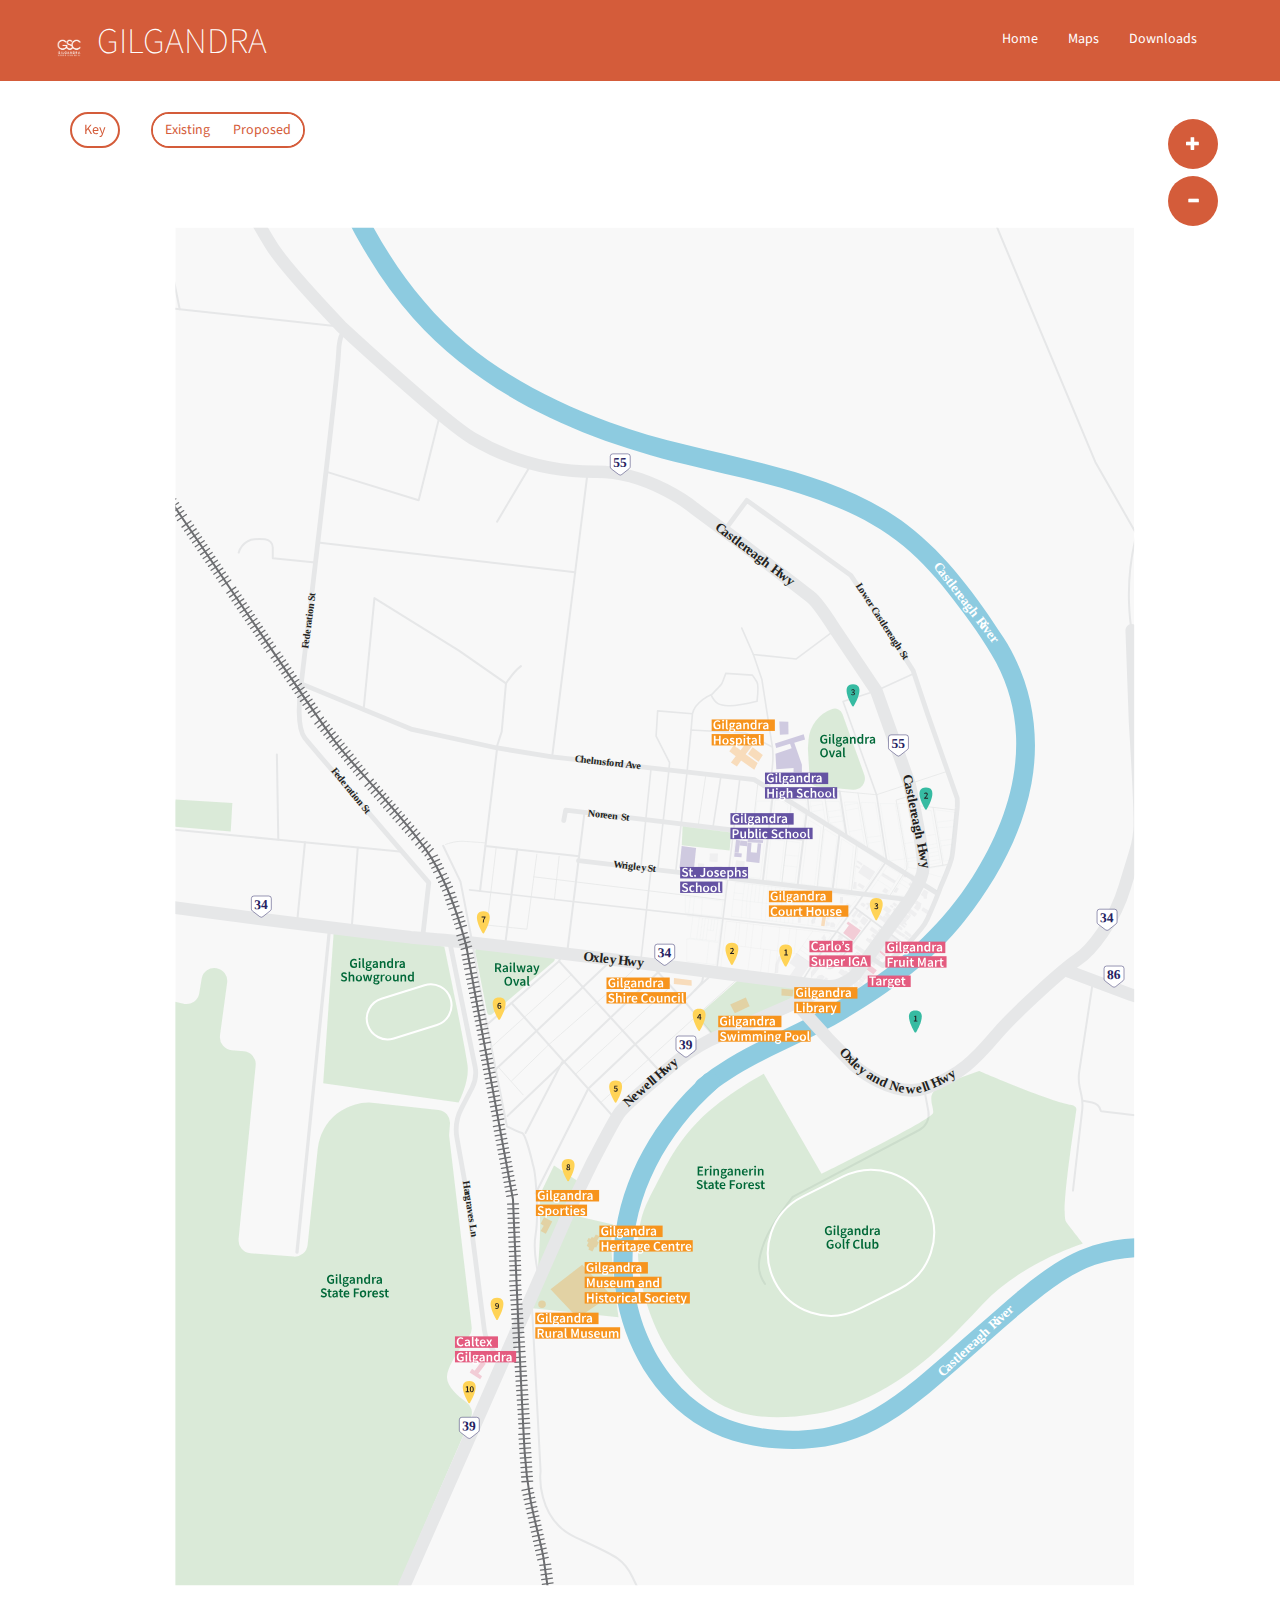
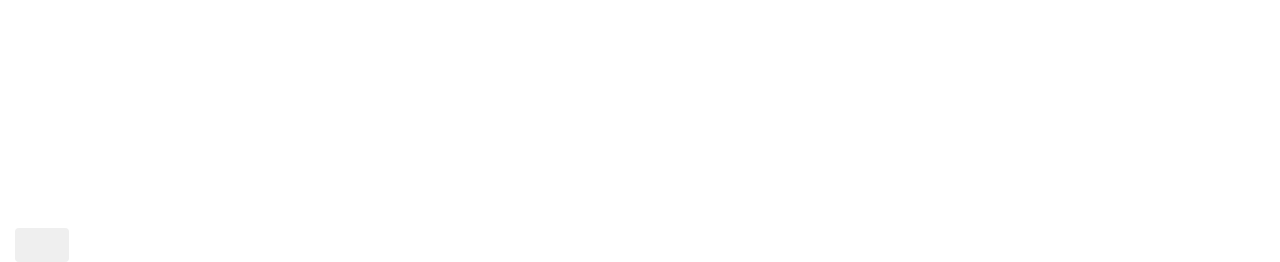
==== index.html @ d7bdb181 "add ids to svg hotels and caravan parks markers" ====
<!DOCTYPE html>
<html lang="en">
  <head>
  <meta charset='utf-8'/>
  <meta name="viewport" content="width=device-width, initial-scale=1">
  <title>Gilgandra Interactive Map</title>
    <link rel='stylesheet' href='styles.css'/>
      <link href="https://fonts.googleapis.com/css?family=Source+Sans+Pro&display=swap" rel="stylesheet">
    <link rel="stylesheet" href="https://maxcdn.bootstrapcdn.com/bootstrap/3.4.0/css/bootstrap.min.css">
    <script src="https://ajax.googleapis.com/ajax/libs/jquery/3.4.1/jquery.min.js"></script>
    <script src="https://maxcdn.bootstrapcdn.com/bootstrap/3.4.0/js/bootstrap.min.js"></script>
  </head>
  <body>
      <div class="container-fluid">
           <!-- Header -->
          <header class="row navbar-fixed-top navbar">
              <a href="http://www.gilgandra.nsw.gov.au/Home" class=""><img alt="logo" src="img/logo.png" class="logo navbar-brand navbar-btn"/></a>
              <h1 id="title" class="navbar-btn">GILGANDRA</h1>
              <ul class="navbar-nav navbar-right nav-menu">
                <li class="navbar-text nav">Home</li>
                <li class="navbar-text nav">Maps</li>
                <li class="navbar-text nav">Downloads</li>
              </ul>
          </header>
          <!-- SVG File -->
          <div class="row map">
          <object type="image/svg+xml" data="map_large.svg" id="object">
          Your browser does not support SVG
          </object>
          </div>
         <!-- Map Buttons: Key, Existing, Proposed -->
          <div class="row map-modes">
              <button type="button" id="key" class="btn btn-primary" data-toggle="collapse" data-target="#key-menu"  role="button" aria-expanded="false">Key</button>
           <div  class="button-wrap btn-group">
                <button type="button" id="mode" class="btn btn-primary">Existing</button>
                <button type="button" id="mode" class="btn btn-primary">Proposed</button>
            </div>
          </div>
          <!-- Zoom Buttons -->
          <div class="row zoom">
                    <button type="button" class="btn"><span class="glyphicon glyphicon-plus"></span></button>
                    <button type="button" class="btn"><span class="glyphicon glyphicon-minus"></span></button>
              </div>
           <!-- Map Key lightbox -->
          <div id="key-menu" class="collapse row key-div">
            <div class="map-key" >
              <ul>
                <li class="nav"> <img alt="orange" class="key-img" src="img/community.png">COMMUNITY FACILITIES</li>
                <li class="nav"> <img alt="purple" class="key-img" src="img/education.png">EDUCATION</li>
                <li class="nav"> <img alt="pale green" class="key-img" src="img/parks.png">PARKS</li>
                <li class="nav"> <img alt="yellow" class="key-img" src="img/accommodation.png">ACCOMMODATION</li>
                <li class="nav"> <img alt="green" class="key-img" src="img/caravan.png">CARAVAN PARKS</li>
                </ul>
              </div>
          </div>
          <!-- Dummy button -->
          <button type="button" class="marker btn" data-toggle="collapse" data-target="#info" role="button" aria-expanded="false"><img alt="marker" src="img/marker%20yellow.svg"></button>
           <!-- Location Info Model -->
          <div id="info" class="row collapse info-div">
              <div class="location-info">
                   <button type="button" class="btn" data-dismiss="alert" aria-hidden="true" data-target="#info"><span class="glyphicon glyphicon-remove"></span></button>
                <img alt="location photo" src="http://placekitten.com/g/300/300">
                  <h4 class="info-header">Title</h4>
                  <p class="info-text">
                      Lorem ipsum dolor sit amet, consectetur adipiscing elit, sed do eiusmod tempor incididunt ut labore et dolore magna aliqua. Ut enim ad minim veniam, quis nostrud exercitation ullamco laboris nisi ut aliquip ex ea commodo consequat. Duis aute irure dolor in reprehenderit in voluptate velit esse cillum dolore eu fugiat nulla pariatur. Excepteur sint occaecat cupidatat non proident, sunt in culpa qui officia deserunt mollit anim id est laborum.
                  </p>
              </div>
          </div>
          <!-- Carlos Super IGA -->
          <div id="Carlos-Super-IGA" class="row collapse info-div">
              <div class="location-info">
                   <button type="button" class="btn" data-dismiss="alert" aria-hidden="true" data-target="#Carlos-Super-IGA"><span class="glyphicon glyphicon-remove"></span></button>
                <img alt="location photo" src="http://placekitten.com/g/300/300">
                  <h4 class="info-header">Carlos Super IGA</h4>
                  <p class="info-text">
                      Lorem ipsum dolor sit amet, consectetur adipiscing elit, sed do eiusmod tempor incididunt ut labore et dolore magna aliqua. Ut enim ad minim veniam, quis nostrud exercitation ullamco laboris nisi ut aliquip ex ea commodo consequat. Duis aute irure dolor in reprehenderit in voluptate velit esse cillum dolore eu fugiat nulla pariatur. Excepteur sint occaecat cupidatat non proident, sunt in culpa qui officia deserunt mollit anim id est laborum.
                  </p>
              </div>
          </div>
            <!-- Gilgandra Golf Club -->
          <div id="Golf-Club" class="row collapse info-div">
              <div class="location-info">
                   <button type="button" class="btn" data-dismiss="alert" aria-hidden="true" data-target="#Golf-Club"><span class="glyphicon glyphicon-remove"></span></button>
                <img alt="location photo" src="http://placekitten.com/g/300/300">
                  <h4 class="info-header">Gilgandra Golf Club</h4>
                  <p class="info-text">
                      Lorem ipsum dolor sit amet, consectetur adipiscing elit, sed do eiusmod tempor incididunt ut labore et dolore magna aliqua. Ut enim ad minim veniam, quis nostrud exercitation ullamco laboris nisi ut aliquip ex ea commodo consequat. Duis aute irure dolor in reprehenderit in voluptate velit esse cillum dolore eu fugiat nulla pariatur. Excepteur sint occaecat cupidatat non proident, sunt in culpa qui officia deserunt mollit anim id est laborum.
                  </p>
              </div>
          </div>
          <!-- Gilgandra Sporties -->
          <div id="Sporties" class="row collapse info-div">
              <div class="location-info">
                   <button type="button" class="btn" data-dismiss="alert" aria-hidden="true" data-target="#Sporties"><span class="glyphicon glyphicon-remove"></span></button>
                <img alt="location photo" src="http://placekitten.com/g/300/300">
                  <h4 class="info-header">Gilgandra Sporties</h4>
                  <p class="info-text">
                      Lorem ipsum dolor sit amet, consectetur adipiscing elit, sed do eiusmod tempor incididunt ut labore et dolore magna aliqua. Ut enim ad minim veniam, quis nostrud exercitation ullamco laboris nisi ut aliquip ex ea commodo consequat. Duis aute irure dolor in reprehenderit in voluptate velit esse cillum dolore eu fugiat nulla pariatur. Excepteur sint occaecat cupidatat non proident, sunt in culpa qui officia deserunt mollit anim id est laborum.
                  </p>
              </div>
          </div>
          <!-- Gilgandra Catholic School  -->
          <div id="Catholic-School" class="row collapse info-div">
              <div class="location-info">
                   <button type="button" class="btn" data-dismiss="alert" aria-hidden="true" data-target="#Catholic-School"><span class="glyphicon glyphicon-remove"></span></button>
                <img alt="location photo" src="http://placekitten.com/g/300/300">
                  <h4 class="info-header">Gilgandra Catholic School</h4>
                  <p class="info-text">
                      Lorem ipsum dolor sit amet, consectetur adipiscing elit, sed do eiusmod tempor incididunt ut labore et dolore magna aliqua. Ut enim ad minim veniam, quis nostrud exercitation ullamco laboris nisi ut aliquip ex ea commodo consequat. Duis aute irure dolor in reprehenderit in voluptate velit esse cillum dolore eu fugiat nulla pariatur. Excepteur sint occaecat cupidatat non proident, sunt in culpa qui officia deserunt mollit anim id est laborum.
                  </p>
              </div>
          </div>
          <!-- Gilgandra Public School  -->
          <div id="Public-School" class="row collapse info-div">
              <div class="location-info">
                   <button type="button" class="btn" data-dismiss="alert" aria-hidden="true" data-target="#Public-School"><span class="glyphicon glyphicon-remove"></span></button>
                <img alt="location photo" src="http://placekitten.com/g/300/300">
                  <h4 class="info-header">Gilgandra Public School</h4>
                  <p class="info-text">
                      Lorem ipsum dolor sit amet, consectetur adipiscing elit, sed do eiusmod tempor incididunt ut labore et dolore magna aliqua. Ut enim ad minim veniam, quis nostrud exercitation ullamco laboris nisi ut aliquip ex ea commodo consequat. Duis aute irure dolor in reprehenderit in voluptate velit esse cillum dolore eu fugiat nulla pariatur. Excepteur sint occaecat cupidatat non proident, sunt in culpa qui officia deserunt mollit anim id est laborum.
                  </p>
              </div>
          </div>
        <!-- Gilgandra High School  -->
          <div id="High-School" class="row collapse info-div">
              <div class="location-info">
                   <button type="button" class="btn" data-dismiss="alert" aria-hidden="true" data-target="#High-School"><span class="glyphicon glyphicon-remove"></span></button>
                <img alt="location photo" src="http://placekitten.com/g/300/300">
                  <h4 class="info-header">Gilgandra High School</h4>
                  <p class="info-text">
                      Lorem ipsum dolor sit amet, consectetur adipiscing elit, sed do eiusmod tempor incididunt ut labore et dolore magna aliqua. Ut enim ad minim veniam, quis nostrud exercitation ullamco laboris nisi ut aliquip ex ea commodo consequat. Duis aute irure dolor in reprehenderit in voluptate velit esse cillum dolore eu fugiat nulla pariatur. Excepteur sint occaecat cupidatat non proident, sunt in culpa qui officia deserunt mollit anim id est laborum.
                  </p>
              </div>
          </div>   
         <!-- Gilgandra District Hospital  -->
          <div id="District-Hospital" class="row collapse info-div">
              <div class="location-info">
                   <button type="button" class="btn" data-dismiss="alert" aria-hidden="true" data-target="#District-Hospital"><span class="glyphicon glyphicon-remove"></span></button>
                <img alt="location photo" src="http://placekitten.com/g/300/300">
                  <h4 class="info-header">Gilgandra District Hospital</h4>
                  <p class="info-text">
                      Lorem ipsum dolor sit amet, consectetur adipiscing elit, sed do eiusmod tempor incididunt ut labore et dolore magna aliqua. Ut enim ad minim veniam, quis nostrud exercitation ullamco laboris nisi ut aliquip ex ea commodo consequat. Duis aute irure dolor in reprehenderit in voluptate velit esse cillum dolore eu fugiat nulla pariatur. Excepteur sint occaecat cupidatat non proident, sunt in culpa qui officia deserunt mollit anim id est laborum.
                  </p>
              </div>
          </div>    
          <!-- Gilgandra Shire Council  -->
          <div id="Shire-Council" class="row collapse info-div">
              <div class="location-info">
                   <button type="button" class="btn" data-dismiss="alert" aria-hidden="true" data-target="#Shire-Council"><span class="glyphicon glyphicon-remove"></span></button>
                <img alt="location photo" src="http://placekitten.com/g/300/300">
                  <h4 class="info-header">Gilgandra Shire Council</h4>
                  <p class="info-text">
                      Lorem ipsum dolor sit amet, consectetur adipiscing elit, sed do eiusmod tempor incididunt ut labore et dolore magna aliqua. Ut enim ad minim veniam, quis nostrud exercitation ullamco laboris nisi ut aliquip ex ea commodo consequat. Duis aute irure dolor in reprehenderit in voluptate velit esse cillum dolore eu fugiat nulla pariatur. Excepteur sint occaecat cupidatat non proident, sunt in culpa qui officia deserunt mollit anim id est laborum.
                  </p>
              </div>
          </div>  
          <!-- Gilgandra Library -->
          <div id="Library" class="row collapse info-div">
              <div class="location-info">
                   <button type="button" class="btn" data-dismiss="alert" aria-hidden="true" data-target="#Library"><span class="glyphicon glyphicon-remove"></span></button>
                <img alt="location photo" src="http://placekitten.com/g/300/300">
                  <h4 class="info-header">Gilgandra Library</h4>
                  <p class="info-text">
                      Lorem ipsum dolor sit amet, consectetur adipiscing elit, sed do eiusmod tempor incididunt ut labore et dolore magna aliqua. Ut enim ad minim veniam, quis nostrud exercitation ullamco laboris nisi ut aliquip ex ea commodo consequat. Duis aute irure dolor in reprehenderit in voluptate velit esse cillum dolore eu fugiat nulla pariatur. Excepteur sint occaecat cupidatat non proident, sunt in culpa qui officia deserunt mollit anim id est laborum.
                  </p>
              </div>
          </div> 
          <!-- Orana Windmill -->
          <div id="Orana-Windmill" class="row collapse info-div">
              <div class="location-info">
                   <button type="button" class="btn" data-dismiss="alert" aria-hidden="true" data-target="#Orana-Windmill"><span class="glyphicon glyphicon-remove"></span></button>
                <img alt="location photo" src="http://placekitten.com/g/300/300">
                  <h4 class="info-header">Orana Windmill</h4>
                  <p class="info-text">
                      Lorem ipsum dolor sit amet, consectetur adipiscing elit, sed do eiusmod tempor incididunt ut labore et dolore magna aliqua. Ut enim ad minim veniam, quis nostrud exercitation ullamco laboris nisi ut aliquip ex ea commodo consequat. Duis aute irure dolor in reprehenderit in voluptate velit esse cillum dolore eu fugiat nulla pariatur. Excepteur sint occaecat cupidatat non proident, sunt in culpa qui officia deserunt mollit anim id est laborum.
                  </p>
              </div>
          </div> 
          <!-- Gilgandra -->
          <div id="Gilgandra" class="row collapse info-div">
              <div class="location-info">
                   <button type="button" class="btn" data-dismiss="alert" aria-hidden="true" data-target="#Gilgandra"><span class="glyphicon glyphicon-remove"></span></button>
                <img alt="location photo" src="http://placekitten.com/g/300/300">
                  <h4 class="info-header">Gilgandra</h4>
                  <p class="info-text">
                      Lorem ipsum dolor sit amet, consectetur adipiscing elit, sed do eiusmod tempor incididunt ut labore et dolore magna aliqua. Ut enim ad minim veniam, quis nostrud exercitation ullamco laboris nisi ut aliquip ex ea commodo consequat. Duis aute irure dolor in reprehenderit in voluptate velit esse cillum dolore eu fugiat nulla pariatur. Excepteur sint occaecat cupidatat non proident, sunt in culpa qui officia deserunt mollit anim id est laborum.
                  </p>
              </div>
          </div> 
          <!-- Royal -->
          <div id="Royal" class="row collapse info-div">
              <div class="location-info">
                   <button type="button" class="btn" data-dismiss="alert" aria-hidden="true" data-target="#Royal"><span class="glyphicon glyphicon-remove"></span></button>
                <img alt="location photo" src="http://placekitten.com/g/300/300">
                  <h4 class="info-header">Royal</h4>
                  <p class="info-text">
                      Lorem ipsum dolor sit amet, consectetur adipiscing elit, sed do eiusmod tempor incididunt ut labore et dolore magna aliqua. Ut enim ad minim veniam, quis nostrud exercitation ullamco laboris nisi ut aliquip ex ea commodo consequat. Duis aute irure dolor in reprehenderit in voluptate velit esse cillum dolore eu fugiat nulla pariatur. Excepteur sint occaecat cupidatat non proident, sunt in culpa qui officia deserunt mollit anim id est laborum.
                  </p>
              </div>
          </div> 
          <!-- Three Ways Motel -->
          <div id="Three-Ways" class="row collapse info-div">
              <div class="location-info">
                   <button type="button" class="btn" data-dismiss="alert" aria-hidden="true" data-target="#Three-Ways"><span class="glyphicon glyphicon-remove"></span></button>
                <img alt="location photo" src="http://placekitten.com/g/300/300">
                  <h4 class="info-header">Three Ways</h4>
                  <p class="info-text">
                      Lorem ipsum dolor sit amet, consectetur adipiscing elit, sed do eiusmod tempor incididunt ut labore et dolore magna aliqua. Ut enim ad minim veniam, quis nostrud exercitation ullamco laboris nisi ut aliquip ex ea commodo consequat. Duis aute irure dolor in reprehenderit in voluptate velit esse cillum dolore eu fugiat nulla pariatur. Excepteur sint occaecat cupidatat non proident, sunt in culpa qui officia deserunt mollit anim id est laborum.
                  </p>
              </div>
          </div> 
          <!-- The Bungalow -->
          <div id="Bungalow" class="row collapse info-div">
              <div class="location-info">
                   <button type="button" class="btn" data-dismiss="alert" aria-hidden="true" data-target="#Bungalow"><span class="glyphicon glyphicon-remove"></span></button>
                <img alt="location photo" src="http://placekitten.com/g/300/300">
                  <h4 class="info-header">The Bungalow</h4>
                  <p class="info-text">
                      Lorem ipsum dolor sit amet, consectetur adipiscing elit, sed do eiusmod tempor incididunt ut labore et dolore magna aliqua. Ut enim ad minim veniam, quis nostrud exercitation ullamco laboris nisi ut aliquip ex ea commodo consequat. Duis aute irure dolor in reprehenderit in voluptate velit esse cillum dolore eu fugiat nulla pariatur. Excepteur sint occaecat cupidatat non proident, sunt in culpa qui officia deserunt mollit anim id est laborum.
                  </p>
              </div>
          </div>
           <!-- Railway Hotel Gilgandra -->
          <div id="Railway-Hotel" class="row collapse info-div">
              <div class="location-info">
                   <button type="button" class="btn" data-dismiss="alert" aria-hidden="true" data-target="#Railway-Hotel"><span class="glyphicon glyphicon-remove"></span></button>
                <img alt="location photo" src="http://placekitten.com/g/300/300">
                  <h4 class="info-header">Railway Hotel Gilgandra</h4>
                  <p class="info-text">
                      Lorem ipsum dolor sit amet, consectetur adipiscing elit, sed do eiusmod tempor incididunt ut labore et dolore magna aliqua. Ut enim ad minim veniam, quis nostrud exercitation ullamco laboris nisi ut aliquip ex ea commodo consequat. Duis aute irure dolor in reprehenderit in voluptate velit esse cillum dolore eu fugiat nulla pariatur. Excepteur sint occaecat cupidatat non proident, sunt in culpa qui officia deserunt mollit anim id est laborum.
                  </p>
              </div>
          </div>
          <!-- Gilgandra Lodge -->
          <div id="Lodge" class="row collapse info-div">
              <div class="location-info">
                   <button type="button" class="btn" data-dismiss="alert" aria-hidden="true" data-target="#Lodge"><span class="glyphicon glyphicon-remove"></span></button>
                <img alt="location photo" src="http://placekitten.com/g/300/300">
                  <h4 class="info-header">Gilgandra Lodge</h4>
                  <p class="info-text">
                      Lorem ipsum dolor sit amet, consectetur adipiscing elit, sed do eiusmod tempor incididunt ut labore et dolore magna aliqua. Ut enim ad minim veniam, quis nostrud exercitation ullamco laboris nisi ut aliquip ex ea commodo consequat. Duis aute irure dolor in reprehenderit in voluptate velit esse cillum dolore eu fugiat nulla pariatur. Excepteur sint occaecat cupidatat non proident, sunt in culpa qui officia deserunt mollit anim id est laborum.
                  </p>
              </div>
          </div>
           <!-- Silver Oaks -->
          <div id="Silver-Oaks" class="row collapse info-div">
              <div class="location-info">
                   <button type="button" class="btn" data-dismiss="alert" aria-hidden="true" data-target="#Silver-Oaks"><span class="glyphicon glyphicon-remove"></span></button>
                <img alt="location photo" src="http://placekitten.com/g/300/300">
                  <h4 class="info-header">Silver Oaks</h4>
                  <p class="info-text">
                      Lorem ipsum dolor sit amet, consectetur adipiscing elit, sed do eiusmod tempor incididunt ut labore et dolore magna aliqua. Ut enim ad minim veniam, quis nostrud exercitation ullamco laboris nisi ut aliquip ex ea commodo consequat. Duis aute irure dolor in reprehenderit in voluptate velit esse cillum dolore eu fugiat nulla pariatur. Excepteur sint occaecat cupidatat non proident, sunt in culpa qui officia deserunt mollit anim id est laborum.
                  </p>
              </div>
          </div>
          <!-- The Cooee Motel Gilgandra -->
          <div id="Cooee-Motel" class="row collapse info-div">
              <div class="location-info">
                   <button type="button" class="btn" data-dismiss="alert" aria-hidden="true" data-target="#Cooee-Motel"><span class="glyphicon glyphicon-remove"></span></button>
                <img alt="location photo" src="http://placekitten.com/g/300/300">
                  <h4 class="info-header">The Cooee Motel Gilgandra</h4>
                  <p class="info-text">
                      Lorem ipsum dolor sit amet, consectetur adipiscing elit, sed do eiusmod tempor incididunt ut labore et dolore magna aliqua. Ut enim ad minim veniam, quis nostrud exercitation ullamco laboris nisi ut aliquip ex ea commodo consequat. Duis aute irure dolor in reprehenderit in voluptate velit esse cillum dolore eu fugiat nulla pariatur. Excepteur sint occaecat cupidatat non proident, sunt in culpa qui officia deserunt mollit anim id est laborum.
                  </p>
              </div>
          </div>
           <!-- Village Motor Inn -->
          <div id="Village-Motor-Inn" class="row collapse info-div">
              <div class="location-info">
                   <button type="button" class="btn" data-dismiss="alert" aria-hidden="true" data-target="#Village-Motor-Inn"><span class="glyphicon glyphicon-remove"></span></button>
                <img alt="location photo" src="http://placekitten.com/g/300/300">
                  <h4 class="info-header">Village Motor Inn</h4>
                  <p class="info-text">
                      Lorem ipsum dolor sit amet, consectetur adipiscing elit, sed do eiusmod tempor incididunt ut labore et dolore magna aliqua. Ut enim ad minim veniam, quis nostrud exercitation ullamco laboris nisi ut aliquip ex ea commodo consequat. Duis aute irure dolor in reprehenderit in voluptate velit esse cillum dolore eu fugiat nulla pariatur. Excepteur sint occaecat cupidatat non proident, sunt in culpa qui officia deserunt mollit anim id est laborum.
                  </p>
              </div>
          </div>
          <!-- Gilgandra Caravan Park -->
          <div id="Caravan-Park" class="row collapse info-div">
              <div class="location-info">
                   <button type="button" class="btn" data-dismiss="alert" aria-hidden="true" data-target="#Caravan-Park"><span class="glyphicon glyphicon-remove"></span></button>
                <img alt="location photo" src="http://placekitten.com/g/300/300">
                  <h4 class="info-header">Gilgandra Caravan Park</h4>
                  <p class="info-text">
                      Lorem ipsum dolor sit amet, consectetur adipiscing elit, sed do eiusmod tempor incididunt ut labore et dolore magna aliqua. Ut enim ad minim veniam, quis nostrud exercitation ullamco laboris nisi ut aliquip ex ea commodo consequat. Duis aute irure dolor in reprehenderit in voluptate velit esse cillum dolore eu fugiat nulla pariatur. Excepteur sint occaecat cupidatat non proident, sunt in culpa qui officia deserunt mollit anim id est laborum.
                  </p>
              </div>
          </div>
          <!-- Rest a while Cabin & Caravan Park-->
          <div id="Rest-a-while" class="row collapse info-div">
              <div class="location-info">
                   <button type="button" class="btn" data-dismiss="alert" aria-hidden="true" data-target="#Rest-a-while"><span class="glyphicon glyphicon-remove"></span></button>
                <img alt="location photo" src="http://placekitten.com/g/300/300">
                  <h4 class="info-header">Rest a while Cabin \& Caravan Park</h4>
                  <p class="info-text">
                      Lorem ipsum dolor sit amet, consectetur adipiscing elit, sed do eiusmod tempor incididunt ut labore et dolore magna aliqua. Ut enim ad minim veniam, quis nostrud exercitation ullamco laboris nisi ut aliquip ex ea commodo consequat. Duis aute irure dolor in reprehenderit in voluptate velit esse cillum dolore eu fugiat nulla pariatur. Excepteur sint occaecat cupidatat non proident, sunt in culpa qui officia deserunt mollit anim id est laborum.
                  </p>
              </div>
          </div>
          <!-- Barney's Caravan Park-->
          <div id="Barneys-Caravan" class="row collapse info-div">
              <div class="location-info">
                   <button type="button" class="btn" data-dismiss="alert" aria-hidden="true" data-target="#Barneys-Caravan"><span class="glyphicon glyphicon-remove"></span></button>
                <img alt="location photo" src="http://placekitten.com/g/300/300">
                  <h4 class="info-header">Barney's Caravan Park</h4>
                  <p class="info-text">
                      Lorem ipsum dolor sit amet, consectetur adipiscing elit, sed do eiusmod tempor incididunt ut labore et dolore magna aliqua. Ut enim ad minim veniam, quis nostrud exercitation ullamco laboris nisi ut aliquip ex ea commodo consequat. Duis aute irure dolor in reprehenderit in voluptate velit esse cillum dolore eu fugiat nulla pariatur. Excepteur sint occaecat cupidatat non proident, sunt in culpa qui officia deserunt mollit anim id est laborum.
                  </p>
              </div>
          </div>
          <!-- Gilgandra State Forest-->
          <div id="State-Forest" class="row collapse info-div">
              <div class="location-info">
                   <button type="button" class="btn" data-dismiss="alert" aria-hidden="true" data-target="#State-Forest"><span class="glyphicon glyphicon-remove"></span></button>
                <img alt="location photo" src="http://placekitten.com/g/300/300">
                  <h4 class="info-header">Gilgandra State Forest</h4>
                  <p class="info-text">
                      Lorem ipsum dolor sit amet, consectetur adipiscing elit, sed do eiusmod tempor incididunt ut labore et dolore magna aliqua. Ut enim ad minim veniam, quis nostrud exercitation ullamco laboris nisi ut aliquip ex ea commodo consequat. Duis aute irure dolor in reprehenderit in voluptate velit esse cillum dolore eu fugiat nulla pariatur. Excepteur sint occaecat cupidatat non proident, sunt in culpa qui officia deserunt mollit anim id est laborum.
                  </p>
              </div>
          </div>
          <!-- Gilgandra Showground-->
          <div id="Showground" class="row collapse info-div">
              <div class="location-info">
                   <button type="button" class="btn" data-dismiss="alert" aria-hidden="true" data-target="#Showground"><span class="glyphicon glyphicon-remove"></span></button>
                <img alt="location photo" src="http://placekitten.com/g/300/300">
                  <h4 class="info-header">Gilgandra Showground</h4>
                  <p class="info-text">
                      Lorem ipsum dolor sit amet, consectetur adipiscing elit, sed do eiusmod tempor incididunt ut labore et dolore magna aliqua. Ut enim ad minim veniam, quis nostrud exercitation ullamco laboris nisi ut aliquip ex ea commodo consequat. Duis aute irure dolor in reprehenderit in voluptate velit esse cillum dolore eu fugiat nulla pariatur. Excepteur sint occaecat cupidatat non proident, sunt in culpa qui officia deserunt mollit anim id est laborum.
                  </p>
              </div>
          </div>
           <!-- Railway Oval -->
          <div id="Railway-Oval" class="row collapse info-div">
              <div class="location-info">
                   <button type="button" class="btn" data-dismiss="alert" aria-hidden="true" data-target="#Railway-Oval"><span class="glyphicon glyphicon-remove"></span></button>
                <img alt="location photo" src="http://placekitten.com/g/300/300">
                  <h4 class="info-header">Railway Oval</h4>
                  <p class="info-text">
                      Lorem ipsum dolor sit amet, consectetur adipiscing elit, sed do eiusmod tempor incididunt ut labore et dolore magna aliqua. Ut enim ad minim veniam, quis nostrud exercitation ullamco laboris nisi ut aliquip ex ea commodo consequat. Duis aute irure dolor in reprehenderit in voluptate velit esse cillum dolore eu fugiat nulla pariatur. Excepteur sint occaecat cupidatat non proident, sunt in culpa qui officia deserunt mollit anim id est laborum.
                  </p>
              </div>
          </div>
          <!-- Gilgandra Oval -->
          <div id="Gilgandra-Oval" class="row collapse info-div">
              <div class="location-info">
                   <button type="button" class="btn" data-dismiss="alert" aria-hidden="true" data-target="#Gilgandra-Oval"><span class="glyphicon glyphicon-remove"></span></button>
                <img alt="location photo" src="http://placekitten.com/g/300/300">
                  <h4 class="info-header">Gilgandra Oval</h4>
                  <p class="info-text">
                      Lorem ipsum dolor sit amet, consectetur adipiscing elit, sed do eiusmod tempor incididunt ut labore et dolore magna aliqua. Ut enim ad minim veniam, quis nostrud exercitation ullamco laboris nisi ut aliquip ex ea commodo consequat. Duis aute irure dolor in reprehenderit in voluptate velit esse cillum dolore eu fugiat nulla pariatur. Excepteur sint occaecat cupidatat non proident, sunt in culpa qui officia deserunt mollit anim id est laborum.
                  </p>
              </div>
          </div>
          <!-- Eringanerim State Forest -->
          <div id="Eringanerim" class="row collapse info-div">
              <div class="location-info">
                   <button type="button" class="btn" data-dismiss="alert" aria-hidden="true" data-target="#Eringanerim"><span class="glyphicon glyphicon-remove"></span></button>
                <img alt="location photo" src="http://placekitten.com/g/300/300">
                  <h4 class="info-header">Eringanerim State Forest</h4>
                  <p class="info-text">
                      Lorem ipsum dolor sit amet, consectetur adipiscing elit, sed do eiusmod tempor incididunt ut labore et dolore magna aliqua. Ut enim ad minim veniam, quis nostrud exercitation ullamco laboris nisi ut aliquip ex ea commodo consequat. Duis aute irure dolor in reprehenderit in voluptate velit esse cillum dolore eu fugiat nulla pariatur. Excepteur sint occaecat cupidatat non proident, sunt in culpa qui officia deserunt mollit anim id est laborum.
                  </p>
              </div>
          </div>
           <!-- Gilgandra Rural Museum-->
          <div id="Rural-Museum" class="row collapse info-div">
              <div class="location-info">
                   <button type="button" class="btn" data-dismiss="alert" aria-hidden="true" data-target="#Rural-Museum"><span class="glyphicon glyphicon-remove"></span></button>
                <img alt="location photo" src="http://placekitten.com/g/300/300">
                  <h4 class="info-header">Gilgandra Rural Museum</h4>
                  <p class="info-text">
                      Lorem ipsum dolor sit amet, consectetur adipiscing elit, sed do eiusmod tempor incididunt ut labore et dolore magna aliqua. Ut enim ad minim veniam, quis nostrud exercitation ullamco laboris nisi ut aliquip ex ea commodo consequat. Duis aute irure dolor in reprehenderit in voluptate velit esse cillum dolore eu fugiat nulla pariatur. Excepteur sint occaecat cupidatat non proident, sunt in culpa qui officia deserunt mollit anim id est laborum.
                  </p>
              </div>
          </div>
           <!-- Gilgandra Museum and Historical Society-->
          <div id="Historical-Society" class="row collapse info-div">
              <div class="location-info">
                   <button type="button" class="btn" data-dismiss="alert" aria-hidden="true" data-target="#Historical-Society"><span class="glyphicon glyphicon-remove"></span></button>
                <img alt="location photo" src="http://placekitten.com/g/300/300">
                  <h4 class="info-header">Gilgandra Museum and Historical Society</h4>
                  <p class="info-text">
                      Lorem ipsum dolor sit amet, consectetur adipiscing elit, sed do eiusmod tempor incididunt ut labore et dolore magna aliqua. Ut enim ad minim veniam, quis nostrud exercitation ullamco laboris nisi ut aliquip ex ea commodo consequat. Duis aute irure dolor in reprehenderit in voluptate velit esse cillum dolore eu fugiat nulla pariatur. Excepteur sint occaecat cupidatat non proident, sunt in culpa qui officia deserunt mollit anim id est laborum.
                  </p>
              </div>
          </div>
          <!-- Gilgandra Heritage Centre-->
          <div id="Heritage-Centre" class="row collapse info-div">
              <div class="location-info">
                   <button type="button" class="btn" data-dismiss="alert" aria-hidden="true" data-target="#Heritage-Centre"><span class="glyphicon glyphicon-remove"></span></button>
                <img alt="location photo" src="http://placekitten.com/g/300/300">
                  <h4 class="info-header">Gilgandra Heritage Centre</h4>
                  <p class="info-text">
                      Lorem ipsum dolor sit amet, consectetur adipiscing elit, sed do eiusmod tempor incididunt ut labore et dolore magna aliqua. Ut enim ad minim veniam, quis nostrud exercitation ullamco laboris nisi ut aliquip ex ea commodo consequat. Duis aute irure dolor in reprehenderit in voluptate velit esse cillum dolore eu fugiat nulla pariatur. Excepteur sint occaecat cupidatat non proident, sunt in culpa qui officia deserunt mollit anim id est laborum.
                  </p>
              </div>
          </div>
          <!-- Gilgandra Swimming Pool-->
          <div id="Swimming-Pool" class="row collapse info-div">
              <div class="location-info">
                   <button type="button" class="btn" data-dismiss="alert" aria-hidden="true" data-target="#Swimming-Pool"><span class="glyphicon glyphicon-remove"></span></button>
                <img alt="location photo" src="http://placekitten.com/g/300/300">
                  <h4 class="info-header">Gilgandra Swimming Pool</h4>
                  <p class="info-text">
                      Lorem ipsum dolor sit amet, consectetur adipiscing elit, sed do eiusmod tempor incididunt ut labore et dolore magna aliqua. Ut enim ad minim veniam, quis nostrud exercitation ullamco laboris nisi ut aliquip ex ea commodo consequat. Duis aute irure dolor in reprehenderit in voluptate velit esse cillum dolore eu fugiat nulla pariatur. Excepteur sint occaecat cupidatat non proident, sunt in culpa qui officia deserunt mollit anim id est laborum.
                  </p>
              </div>
          </div>
          <!-- Gilgandra Court House-->
          <div id="Court-House" class="row collapse info-div">
              <div class="location-info">
                   <button type="button" class="btn" data-dismiss="alert" aria-hidden="true" data-target="#Court-House"><span class="glyphicon glyphicon-remove"></span></button>
                <img alt="location photo" src="http://placekitten.com/g/300/300">
                  <h4 class="info-header">Gilgandra Court House</h4>
                  <p class="info-text">
                      Lorem ipsum dolor sit amet, consectetur adipiscing elit, sed do eiusmod tempor incididunt ut labore et dolore magna aliqua. Ut enim ad minim veniam, quis nostrud exercitation ullamco laboris nisi ut aliquip ex ea commodo consequat. Duis aute irure dolor in reprehenderit in voluptate velit esse cillum dolore eu fugiat nulla pariatur. Excepteur sint occaecat cupidatat non proident, sunt in culpa qui officia deserunt mollit anim id est laborum.
                  </p>
              </div>
          </div>
          <!-- St. Josephs School-->
          <div id="St-Josephs" class="row collapse info-div">
              <div class="location-info">
                   <button type="button" class="btn" data-dismiss="alert" aria-hidden="true" data-target="#St-Josephs"><span class="glyphicon glyphicon-remove"></span></button>
                <img alt="location photo" src="http://placekitten.com/g/300/300">
                  <h4 class="info-header">St. Josephs School</h4>
                  <p class="info-text">
                      Lorem ipsum dolor sit amet, consectetur adipiscing elit, sed do eiusmod tempor incididunt ut labore et dolore magna aliqua. Ut enim ad minim veniam, quis nostrud exercitation ullamco laboris nisi ut aliquip ex ea commodo consequat. Duis aute irure dolor in reprehenderit in voluptate velit esse cillum dolore eu fugiat nulla pariatur. Excepteur sint occaecat cupidatat non proident, sunt in culpa qui officia deserunt mollit anim id est laborum.
                  </p>
              </div>
          </div>
          <!-- Target-->
          <div id="Target" class="row collapse info-div">
              <div class="location-info">
                   <button type="button" class="btn" data-dismiss="alert" aria-hidden="true" data-target="#Target"><span class="glyphicon glyphicon-remove"></span></button>
                <img alt="location photo" src="http://placekitten.com/g/300/300">
                  <h4 class="info-header">Target</h4>
                  <p class="info-text">
                      Lorem ipsum dolor sit amet, consectetur adipiscing elit, sed do eiusmod tempor incididunt ut labore et dolore magna aliqua. Ut enim ad minim veniam, quis nostrud exercitation ullamco laboris nisi ut aliquip ex ea commodo consequat. Duis aute irure dolor in reprehenderit in voluptate velit esse cillum dolore eu fugiat nulla pariatur. Excepteur sint occaecat cupidatat non proident, sunt in culpa qui officia deserunt mollit anim id est laborum.
                  </p>
              </div>
          </div>
          <!-- Gilgandra Fruit Mart -->
          <div id="Fruit-Mart" class="row collapse info-div">
              <div class="location-info">
                   <button type="button" class="btn" data-dismiss="alert" aria-hidden="true" data-target="#Fruit-Mart"><span class="glyphicon glyphicon-remove"></span></button>
                <img alt="location photo" src="http://placekitten.com/g/300/300">
                  <h4 class="info-header">Gilgandra Fruit Mart</h4>
                  <p class="info-text">
                      Lorem ipsum dolor sit amet, consectetur adipiscing elit, sed do eiusmod tempor incididunt ut labore et dolore magna aliqua. Ut enim ad minim veniam, quis nostrud exercitation ullamco laboris nisi ut aliquip ex ea commodo consequat. Duis aute irure dolor in reprehenderit in voluptate velit esse cillum dolore eu fugiat nulla pariatur. Excepteur sint occaecat cupidatat non proident, sunt in culpa qui officia deserunt mollit anim id est laborum.
                  </p>
              </div>
          </div>
          <!--Caltex Gilgandra-->
          <div id="Caltex" class="row collapse info-div">
              <div class="location-info">
                   <button type="button" class="btn" data-dismiss="alert" aria-hidden="true" data-target="#Caltex"><span class="glyphicon glyphicon-remove"></span></button>
                <img alt="location photo" src="http://placekitten.com/g/300/300">
                  <h4 class="info-header">Caltex Gilgandra</h4>
                  <p class="info-text">
                      Lorem ipsum dolor sit amet, consectetur adipiscing elit, sed do eiusmod tempor incididunt ut labore et dolore magna aliqua. Ut enim ad minim veniam, quis nostrud exercitation ullamco laboris nisi ut aliquip ex ea commodo consequat. Duis aute irure dolor in reprehenderit in voluptate velit esse cillum dolore eu fugiat nulla pariatur. Excepteur sint occaecat cupidatat non proident, sunt in culpa qui officia deserunt mollit anim id est laborum.
                  </p>
              </div>
          </div>
          <!--Gilgandra Speedway-->
          <div id="Speedway" class="row collapse info-div">
              <div class="location-info">
                   <button type="button" class="btn" data-dismiss="alert" aria-hidden="true" data-target="#Speedway"><span class="glyphicon glyphicon-remove"></span></button>
                <img alt="location photo" src="http://placekitten.com/g/300/300">
                  <h4 class="info-header">Gilgandra Speedway</h4>
                  <p class="info-text">
                      Lorem ipsum dolor sit amet, consectetur adipiscing elit, sed do eiusmod tempor incididunt ut labore et dolore magna aliqua. Ut enim ad minim veniam, quis nostrud exercitation ullamco laboris nisi ut aliquip ex ea commodo consequat. Duis aute irure dolor in reprehenderit in voluptate velit esse cillum dolore eu fugiat nulla pariatur. Excepteur sint occaecat cupidatat non proident, sunt in culpa qui officia deserunt mollit anim id est laborum.
                  </p>
              </div>
          </div>
          
      </div>
    <script src="main.js" defer="defer"></script>
  </body>
</html>
---- styles.css ----
body {
     font-family: "Source Sans Pro", sans-serif !important;
}

header {
    padding-left: 4em;
    padding-right: 4em;
    padding-top: 1em;
}

object {
    z-index: -1;
    position: relative;
    height: 
    
}

.container-fluid {
    position: relative; 
}
/* Header */
.navbar {
    background-color: #D45C3A;
}

#title {
    color: white;
    font-family: "Source Sans Pro", sans-serif;
    font-weight: 100 !important; 
    display: inline-block;
}

.logo {
    display: inline-block;
}

.nav-menu {
 display: inline-block;
    padding-right: 3em;
    color: white;
}
/* Map Buttons: key, existing, proposed */
.map-modes {
   position: fixed;
    z-index: 2;
    top: 8em;
}

#key {
    border-radius: 25px;
    background-color: white;
    border: 2px solid #D45C3A; 
    color: #D45C3A;
    margin-left: 5em;
}

#key:active {
    border-radius: 25px;
    background-color: #D45C3A;
    border: 2px solid #D45C3A; 
    color: white;
    margin-left: 5em;
}

#mode {
    color: #D45C3A;
    background-color: white;
    border: none;
    border-radius: 25px;
    
}

#mode:hover {
    color: white;
    background-color:#D45C3A;
    border: none;
    border-radius: 25px;
    
}

.button-wrap {
    border-radius: 25px;
    border: 2px solid #D45C3A; 
    margin-left: 2em;
    background-color: white;
}
/* Map Key lightbox */
.key-div {
    position: fixed;
    background-color: white;
    border: 2px solid #D45C3A;
    border-radius: 25px;
    top: 15em;
    z-index: 2;
    left: 6em;
}

.map-key {
    background-color: white;
    border-radius: 25px;
    color: #D45C3A;
    font-weight: 700;
    padding-top: 1em;
    padding-bottom: 0.5em;
}

.map-key li {
    padding-right: 1.5em;
} 

.key-img {
    padding-right: 0.5em;
}

/* Zoom buttons */
.zoom {
    right: 5em;
    position: fixed;
    z-index: 2;
    top: 8em;
}

.zoom button {
    display: block;
    margin: 0.5em;
    color: white;
    background-color: #D45C3A;
    padding: 0;
    width: 50px;
    height: 50px;
    line-height: 50px;
    border-radius: 50px;
}

/* Pin Info Lightbox */
.info-div {
    position: fixed;
    background-color: white;
    border: 2px solid #D45C3A;
    top: 18em;
    z-index: 2;
    right: 10em;
    width: 30em;
    height: 45em;
}

.location-info h4, img, p {
    padding-left: 1em;
    padding-right: 1em;
}
.location-info img {
    padding-top: 2em;
}

.location-info button {
    position: absolute; 
    right: auto;
    color: white;
    background-color: #D45C3A;
    padding: 0;
    width: 25px;
    height: 25px;
    line-height: 25px;
    border-radius: 50px;
}
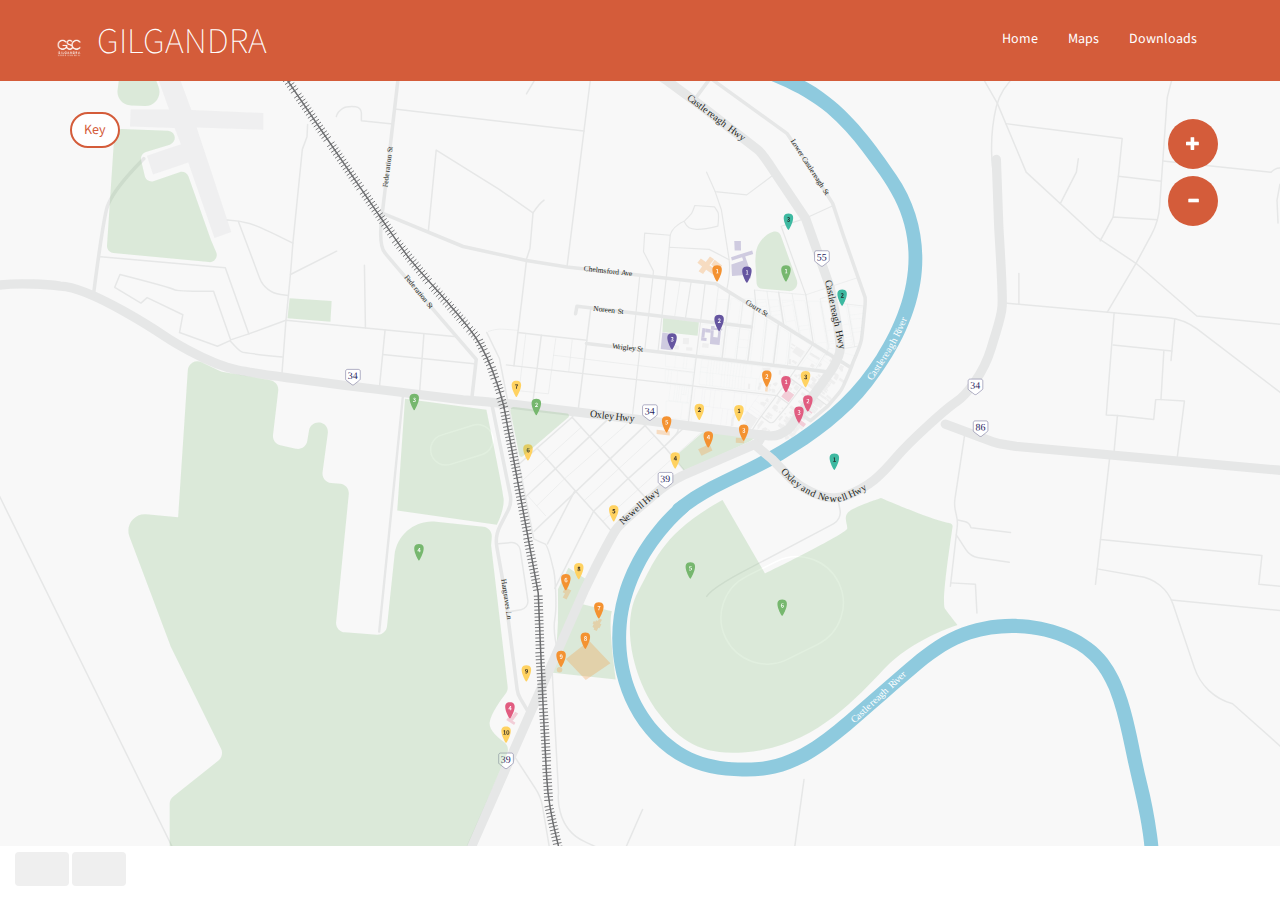
==== commit 8706a072: "add pop up image and remremove map mode buttons" ====
--- a/index.html
+++ b/index.html
@@ -24,18 +24,22 @@
           </header>
           <!-- SVG File -->
           <div class="row map">
-          <object type="image/svg+xml" data="map_large.svg" id="object">
+          <object type="image/svg+xml" data="large.svg" id="object">
           Your browser does not support SVG
           </object>
           </div>
-         <!-- Map Buttons: Key, Existing, Proposed -->
+          
           <div class="row map-modes">
               <button type="button" id="key" class="btn btn-primary" data-toggle="collapse" data-target="#key-menu"  role="button" aria-expanded="false">Key</button>
+              <!--
+            Map Buttons: Key, Existing, Proposed 
            <div  class="button-wrap btn-group">
                 <button type="button" id="mode" class="btn btn-primary">Existing</button>
                 <button type="button" id="mode" class="btn btn-primary">Proposed</button>
             </div>
-          </div>
+               -->
+          </div>
+         
           <!-- Zoom Buttons -->
           <div class="row zoom">
                     <button type="button" class="btn"><span class="glyphicon glyphicon-plus"></span></button>
@@ -66,7 +70,7 @@
                   </p>
               </div>
           </div>
-          <!-- Carlos Super IGA -->
+          <!-- Carlos Super IGA Lightbox-->
           <div id="Carlos-Super-IGA" class="row collapse info-div">
               <div class="location-info">
                    <button type="button" class="btn" data-dismiss="alert" aria-hidden="true" data-target="#Carlos-Super-IGA"><span class="glyphicon glyphicon-remove"></span></button>
@@ -77,7 +81,7 @@
                   </p>
               </div>
           </div>
-            <!-- Gilgandra Golf Club -->
+            <!-- Gilgandra Golf Club Lightbox-->
           <div id="Golf-Club" class="row collapse info-div">
               <div class="location-info">
                    <button type="button" class="btn" data-dismiss="alert" aria-hidden="true" data-target="#Golf-Club"><span class="glyphicon glyphicon-remove"></span></button>
@@ -88,7 +92,7 @@
                   </p>
               </div>
           </div>
-          <!-- Gilgandra Sporties -->
+          <!-- Gilgandra Sporties Lightbox -->
           <div id="Sporties" class="row collapse info-div">
               <div class="location-info">
                    <button type="button" class="btn" data-dismiss="alert" aria-hidden="true" data-target="#Sporties"><span class="glyphicon glyphicon-remove"></span></button>
@@ -99,7 +103,7 @@
                   </p>
               </div>
           </div>
-          <!-- Gilgandra Catholic School  -->
+          <!-- Gilgandra Catholic School Lightbox -->
           <div id="Catholic-School" class="row collapse info-div">
               <div class="location-info">
                    <button type="button" class="btn" data-dismiss="alert" aria-hidden="true" data-target="#Catholic-School"><span class="glyphicon glyphicon-remove"></span></button>
@@ -110,7 +114,7 @@
                   </p>
               </div>
           </div>
-          <!-- Gilgandra Public School  -->
+          <!-- Gilgandra Public School Lightbox -->
           <div id="Public-School" class="row collapse info-div">
               <div class="location-info">
                    <button type="button" class="btn" data-dismiss="alert" aria-hidden="true" data-target="#Public-School"><span class="glyphicon glyphicon-remove"></span></button>
@@ -121,7 +125,7 @@
                   </p>
               </div>
           </div>
-        <!-- Gilgandra High School  -->
+        <!-- Gilgandra High School Lightbox -->
           <div id="High-School" class="row collapse info-div">
               <div class="location-info">
                    <button type="button" class="btn" data-dismiss="alert" aria-hidden="true" data-target="#High-School"><span class="glyphicon glyphicon-remove"></span></button>
@@ -132,7 +136,7 @@
                   </p>
               </div>
           </div>   
-         <!-- Gilgandra District Hospital  -->
+         <!-- Gilgandra District Hospital Lightbox -->
           <div id="District-Hospital" class="row collapse info-div">
               <div class="location-info">
                    <button type="button" class="btn" data-dismiss="alert" aria-hidden="true" data-target="#District-Hospital"><span class="glyphicon glyphicon-remove"></span></button>
@@ -143,7 +147,7 @@
                   </p>
               </div>
           </div>    
-          <!-- Gilgandra Shire Council  -->
+          <!-- Gilgandra Shire Council Lightbox -->
           <div id="Shire-Council" class="row collapse info-div">
               <div class="location-info">
                    <button type="button" class="btn" data-dismiss="alert" aria-hidden="true" data-target="#Shire-Council"><span class="glyphicon glyphicon-remove"></span></button>
@@ -154,7 +158,7 @@
                   </p>
               </div>
           </div>  
-          <!-- Gilgandra Library -->
+          <!-- Gilgandra Library Lightbox-->
           <div id="Library" class="row collapse info-div">
               <div class="location-info">
                    <button type="button" class="btn" data-dismiss="alert" aria-hidden="true" data-target="#Library"><span class="glyphicon glyphicon-remove"></span></button>
@@ -165,7 +169,7 @@
                   </p>
               </div>
           </div> 
-          <!-- Orana Windmill -->
+          <!-- Orana Windmill Lightbox-->
           <div id="Orana-Windmill" class="row collapse info-div">
               <div class="location-info">
                    <button type="button" class="btn" data-dismiss="alert" aria-hidden="true" data-target="#Orana-Windmill"><span class="glyphicon glyphicon-remove"></span></button>
@@ -176,7 +180,7 @@
                   </p>
               </div>
           </div> 
-          <!-- Gilgandra -->
+          <!-- Gilgandra Lightbox-->
           <div id="Gilgandra" class="row collapse info-div">
               <div class="location-info">
                    <button type="button" class="btn" data-dismiss="alert" aria-hidden="true" data-target="#Gilgandra"><span class="glyphicon glyphicon-remove"></span></button>
@@ -187,7 +191,7 @@
                   </p>
               </div>
           </div> 
-          <!-- Royal -->
+          <!-- Royal Lightbox-->
           <div id="Royal" class="row collapse info-div">
               <div class="location-info">
                    <button type="button" class="btn" data-dismiss="alert" aria-hidden="true" data-target="#Royal"><span class="glyphicon glyphicon-remove"></span></button>
@@ -198,7 +202,7 @@
                   </p>
               </div>
           </div> 
-          <!-- Three Ways Motel -->
+          <!-- Three Ways Motel Lightbox-->
           <div id="Three-Ways" class="row collapse info-div">
               <div class="location-info">
                    <button type="button" class="btn" data-dismiss="alert" aria-hidden="true" data-target="#Three-Ways"><span class="glyphicon glyphicon-remove"></span></button>
@@ -209,7 +213,7 @@
                   </p>
               </div>
           </div> 
-          <!-- The Bungalow -->
+          <!-- The Bungalow Lightbox-->
           <div id="Bungalow" class="row collapse info-div">
               <div class="location-info">
                    <button type="button" class="btn" data-dismiss="alert" aria-hidden="true" data-target="#Bungalow"><span class="glyphicon glyphicon-remove"></span></button>
@@ -231,7 +235,7 @@
                   </p>
               </div>
           </div>
-          <!-- Gilgandra Lodge -->
+          <!-- Gilgandra Lodge Lightbox-->
           <div id="Lodge" class="row collapse info-div">
               <div class="location-info">
                    <button type="button" class="btn" data-dismiss="alert" aria-hidden="true" data-target="#Lodge"><span class="glyphicon glyphicon-remove"></span></button>
@@ -242,7 +246,7 @@
                   </p>
               </div>
           </div>
-           <!-- Silver Oaks -->
+           <!-- Silver Oaks Lightbox-->
           <div id="Silver-Oaks" class="row collapse info-div">
               <div class="location-info">
                    <button type="button" class="btn" data-dismiss="alert" aria-hidden="true" data-target="#Silver-Oaks"><span class="glyphicon glyphicon-remove"></span></button>
@@ -253,7 +257,7 @@
                   </p>
               </div>
           </div>
-          <!-- The Cooee Motel Gilgandra -->
+          <!-- The Cooee Motel Gilgandra Lightbox-->
           <div id="Cooee-Motel" class="row collapse info-div">
               <div class="location-info">
                    <button type="button" class="btn" data-dismiss="alert" aria-hidden="true" data-target="#Cooee-Motel"><span class="glyphicon glyphicon-remove"></span></button>
@@ -264,7 +268,7 @@
                   </p>
               </div>
           </div>
-           <!-- Village Motor Inn -->
+           <!-- Village Motor Inn Lightbox-->
           <div id="Village-Motor-Inn" class="row collapse info-div">
               <div class="location-info">
                    <button type="button" class="btn" data-dismiss="alert" aria-hidden="true" data-target="#Village-Motor-Inn"><span class="glyphicon glyphicon-remove"></span></button>
@@ -275,8 +279,8 @@
                   </p>
               </div>
           </div>
-          <!-- Gilgandra Caravan Park -->
-          <div id="Caravan-Park" class="row collapse info-div">
+          <!-- Gilgandra Caravan Park Lightbox-->
+          <div id="Caravan-Park-box" class="row collapse info-div">
               <div class="location-info">
                    <button type="button" class="btn" data-dismiss="alert" aria-hidden="true" data-target="#Caravan-Park"><span class="glyphicon glyphicon-remove"></span></button>
                 <img alt="location photo" src="http://placekitten.com/g/300/300">
@@ -286,7 +290,7 @@
                   </p>
               </div>
           </div>
-          <!-- Rest a while Cabin & Caravan Park-->
+          <!-- Rest a while Cabin & Caravan Park Lightbox-->
           <div id="Rest-a-while" class="row collapse info-div">
               <div class="location-info">
                    <button type="button" class="btn" data-dismiss="alert" aria-hidden="true" data-target="#Rest-a-while"><span class="glyphicon glyphicon-remove"></span></button>
@@ -297,7 +301,7 @@
                   </p>
               </div>
           </div>
-          <!-- Barney's Caravan Park-->
+          <!-- Barney's Caravan Park Lightbox-->
           <div id="Barneys-Caravan" class="row collapse info-div">
               <div class="location-info">
                    <button type="button" class="btn" data-dismiss="alert" aria-hidden="true" data-target="#Barneys-Caravan"><span class="glyphicon glyphicon-remove"></span></button>
@@ -308,7 +312,7 @@
                   </p>
               </div>
           </div>
-          <!-- Gilgandra State Forest-->
+          <!-- Gilgandra State Forest Lightbox-->
           <div id="State-Forest" class="row collapse info-div">
               <div class="location-info">
                    <button type="button" class="btn" data-dismiss="alert" aria-hidden="true" data-target="#State-Forest"><span class="glyphicon glyphicon-remove"></span></button>
@@ -319,7 +323,7 @@
                   </p>
               </div>
           </div>
-          <!-- Gilgandra Showground-->
+          <!-- Gilgandra Showground Lightbox-->
           <div id="Showground" class="row collapse info-div">
               <div class="location-info">
                    <button type="button" class="btn" data-dismiss="alert" aria-hidden="true" data-target="#Showground"><span class="glyphicon glyphicon-remove"></span></button>
@@ -330,7 +334,7 @@
                   </p>
               </div>
           </div>
-           <!-- Railway Oval -->
+           <!-- Railway Oval Lightbox-->
           <div id="Railway-Oval" class="row collapse info-div">
               <div class="location-info">
                    <button type="button" class="btn" data-dismiss="alert" aria-hidden="true" data-target="#Railway-Oval"><span class="glyphicon glyphicon-remove"></span></button>
@@ -341,7 +345,7 @@
                   </p>
               </div>
           </div>
-          <!-- Gilgandra Oval -->
+          <!-- Gilgandra Oval Lightbox-->
           <div id="Gilgandra-Oval" class="row collapse info-div">
               <div class="location-info">
                    <button type="button" class="btn" data-dismiss="alert" aria-hidden="true" data-target="#Gilgandra-Oval"><span class="glyphicon glyphicon-remove"></span></button>
@@ -352,7 +356,7 @@
                   </p>
               </div>
           </div>
-          <!-- Eringanerim State Forest -->
+          <!-- Eringanerim State Forest Lightbox-->
           <div id="Eringanerim" class="row collapse info-div">
               <div class="location-info">
                    <button type="button" class="btn" data-dismiss="alert" aria-hidden="true" data-target="#Eringanerim"><span class="glyphicon glyphicon-remove"></span></button>
@@ -363,7 +367,7 @@
                   </p>
               </div>
           </div>
-           <!-- Gilgandra Rural Museum-->
+           <!-- Gilgandra Rural Museum Lightbox-->
           <div id="Rural-Museum" class="row collapse info-div">
               <div class="location-info">
                    <button type="button" class="btn" data-dismiss="alert" aria-hidden="true" data-target="#Rural-Museum"><span class="glyphicon glyphicon-remove"></span></button>
@@ -374,7 +378,7 @@
                   </p>
               </div>
           </div>
-           <!-- Gilgandra Museum and Historical Society-->
+           <!-- Gilgandra Museum and Historical Society Lightbox-->
           <div id="Historical-Society" class="row collapse info-div">
               <div class="location-info">
                    <button type="button" class="btn" data-dismiss="alert" aria-hidden="true" data-target="#Historical-Society"><span class="glyphicon glyphicon-remove"></span></button>
@@ -385,7 +389,7 @@
                   </p>
               </div>
           </div>
-          <!-- Gilgandra Heritage Centre-->
+          <!-- Gilgandra Heritage Centre Lightbox-->
           <div id="Heritage-Centre" class="row collapse info-div">
               <div class="location-info">
                    <button type="button" class="btn" data-dismiss="alert" aria-hidden="true" data-target="#Heritage-Centre"><span class="glyphicon glyphicon-remove"></span></button>
@@ -396,7 +400,7 @@
                   </p>
               </div>
           </div>
-          <!-- Gilgandra Swimming Pool-->
+          <!-- Gilgandra Swimming Pool Lightbox-->
           <div id="Swimming-Pool" class="row collapse info-div">
               <div class="location-info">
                    <button type="button" class="btn" data-dismiss="alert" aria-hidden="true" data-target="#Swimming-Pool"><span class="glyphicon glyphicon-remove"></span></button>
@@ -407,7 +411,7 @@
                   </p>
               </div>
           </div>
-          <!-- Gilgandra Court House-->
+          <!-- Gilgandra Court House Lightbox-->
           <div id="Court-House" class="row collapse info-div">
               <div class="location-info">
                    <button type="button" class="btn" data-dismiss="alert" aria-hidden="true" data-target="#Court-House"><span class="glyphicon glyphicon-remove"></span></button>
@@ -418,7 +422,7 @@
                   </p>
               </div>
           </div>
-          <!-- St. Josephs School-->
+          <!-- St. Josephs School Lightbox-->
           <div id="St-Josephs" class="row collapse info-div">
               <div class="location-info">
                    <button type="button" class="btn" data-dismiss="alert" aria-hidden="true" data-target="#St-Josephs"><span class="glyphicon glyphicon-remove"></span></button>
@@ -429,29 +433,7 @@
                   </p>
               </div>
           </div>
-          <!-- Target-->
-          <div id="Target" class="row collapse info-div">
-              <div class="location-info">
-                   <button type="button" class="btn" data-dismiss="alert" aria-hidden="true" data-target="#Target"><span class="glyphicon glyphicon-remove"></span></button>
-                <img alt="location photo" src="http://placekitten.com/g/300/300">
-                  <h4 class="info-header">Target</h4>
-                  <p class="info-text">
-                      Lorem ipsum dolor sit amet, consectetur adipiscing elit, sed do eiusmod tempor incididunt ut labore et dolore magna aliqua. Ut enim ad minim veniam, quis nostrud exercitation ullamco laboris nisi ut aliquip ex ea commodo consequat. Duis aute irure dolor in reprehenderit in voluptate velit esse cillum dolore eu fugiat nulla pariatur. Excepteur sint occaecat cupidatat non proident, sunt in culpa qui officia deserunt mollit anim id est laborum.
-                  </p>
-              </div>
-          </div>
-          <!-- Gilgandra Fruit Mart -->
-          <div id="Fruit-Mart" class="row collapse info-div">
-              <div class="location-info">
-                   <button type="button" class="btn" data-dismiss="alert" aria-hidden="true" data-target="#Fruit-Mart"><span class="glyphicon glyphicon-remove"></span></button>
-                <img alt="location photo" src="http://placekitten.com/g/300/300">
-                  <h4 class="info-header">Gilgandra Fruit Mart</h4>
-                  <p class="info-text">
-                      Lorem ipsum dolor sit amet, consectetur adipiscing elit, sed do eiusmod tempor incididunt ut labore et dolore magna aliqua. Ut enim ad minim veniam, quis nostrud exercitation ullamco laboris nisi ut aliquip ex ea commodo consequat. Duis aute irure dolor in reprehenderit in voluptate velit esse cillum dolore eu fugiat nulla pariatur. Excepteur sint occaecat cupidatat non proident, sunt in culpa qui officia deserunt mollit anim id est laborum.
-                  </p>
-              </div>
-          </div>
-          <!--Caltex Gilgandra-->
+          <!--Caltex Gilgandra Lightbox-->
           <div id="Caltex" class="row collapse info-div">
               <div class="location-info">
                    <button type="button" class="btn" data-dismiss="alert" aria-hidden="true" data-target="#Caltex"><span class="glyphicon glyphicon-remove"></span></button>
@@ -462,7 +444,7 @@
                   </p>
               </div>
           </div>
-          <!--Gilgandra Speedway-->
+          <!--Gilgandra Speedway Lightbox-->
           <div id="Speedway" class="row collapse info-div">
               <div class="location-info">
                    <button type="button" class="btn" data-dismiss="alert" aria-hidden="true" data-target="#Speedway"><span class="glyphicon glyphicon-remove"></span></button>
@@ -473,6 +455,16 @@
                   </p>
               </div>
           </div>
+          
+          <!-- Pop Up Image Circle -->
+          <div id="image" class="row collapse circle-div">
+              <div class="location-image">
+                   <button type="button" class="btn" data-dismiss="alert" aria-hidden="true" data-target="#image"><span class="glyphicon glyphicon-remove"></span></button>
+                <img alt="location photo" src="http://placekitten.com/g/100/100">
+              </div>
+          </div>
+          <!-- Dummy button for pop up image -->
+          <button type="button" class="marker btn" data-toggle="collapse" data-target="#image" role="button" aria-expanded="false"><img alt="marker" src="img/marker%20red.svg"></button>
           
       </div>
     <script src="main.js" defer="defer"></script>
--- a/styles.css
+++ b/styles.css
@@ -164,3 +164,39 @@
     border-radius: 50px;
 }
 
+.circle-div {
+    position: fixed;
+    background-color: white;
+    border: 2px solid #D45C3A;
+    z-index: 3; 
+    top: 18em;
+    left: 10em; 
+    width: 15em; 
+    height: 15em;
+    border-radius: 50%;
+    
+}
+
+.location-image img {
+    padding: 1em; 
+    margin-left: auto;
+    margin-right: auto;
+    border-radius: 50%;
+    width: 14.5em;
+    height: 14.5em;
+    display: block;
+    opacity: 0.45;
+}
+
+.location-image button {
+    position: absolute; 
+    left: 1.2em;
+    color: white;
+    background-color: #D45C3A;
+    padding: 0;
+    margin: auto;
+    width: 20px;
+    height: 20px;
+    line-height: 20px;
+    border-radius: 50%;
+}
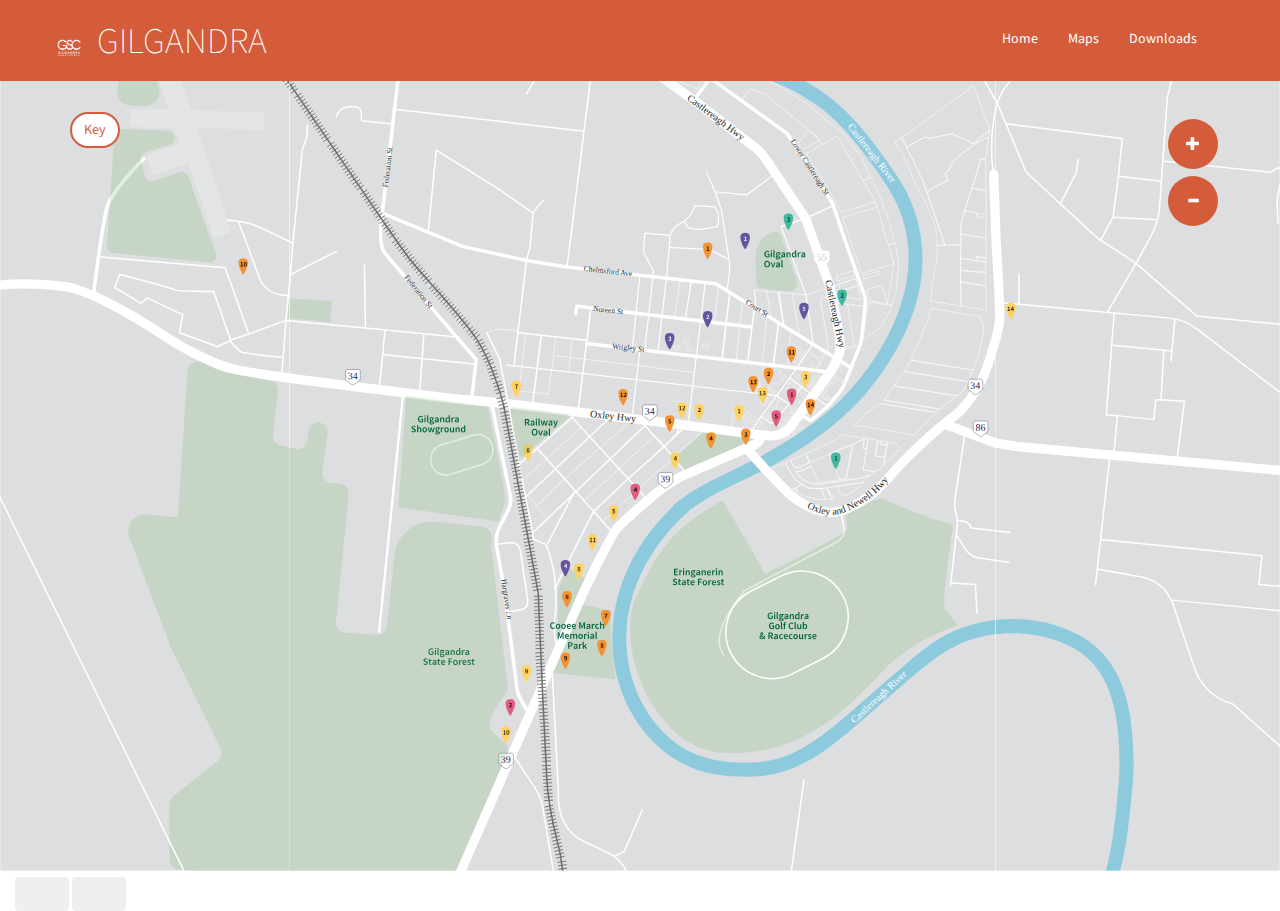
==== commit f122255e: "delete unused maps and add svg link to html file" ====
--- a/index.html
+++ b/index.html
@@ -24,7 +24,7 @@
           </header>
           <!-- SVG File -->
           <div class="row map">
-          <object type="image/svg+xml" data="large.svg" id="object">
+          <object type="image/svg+xml" data="GilgandraMap.svg" id="object">
           Your browser does not support SVG
           </object>
           </div>
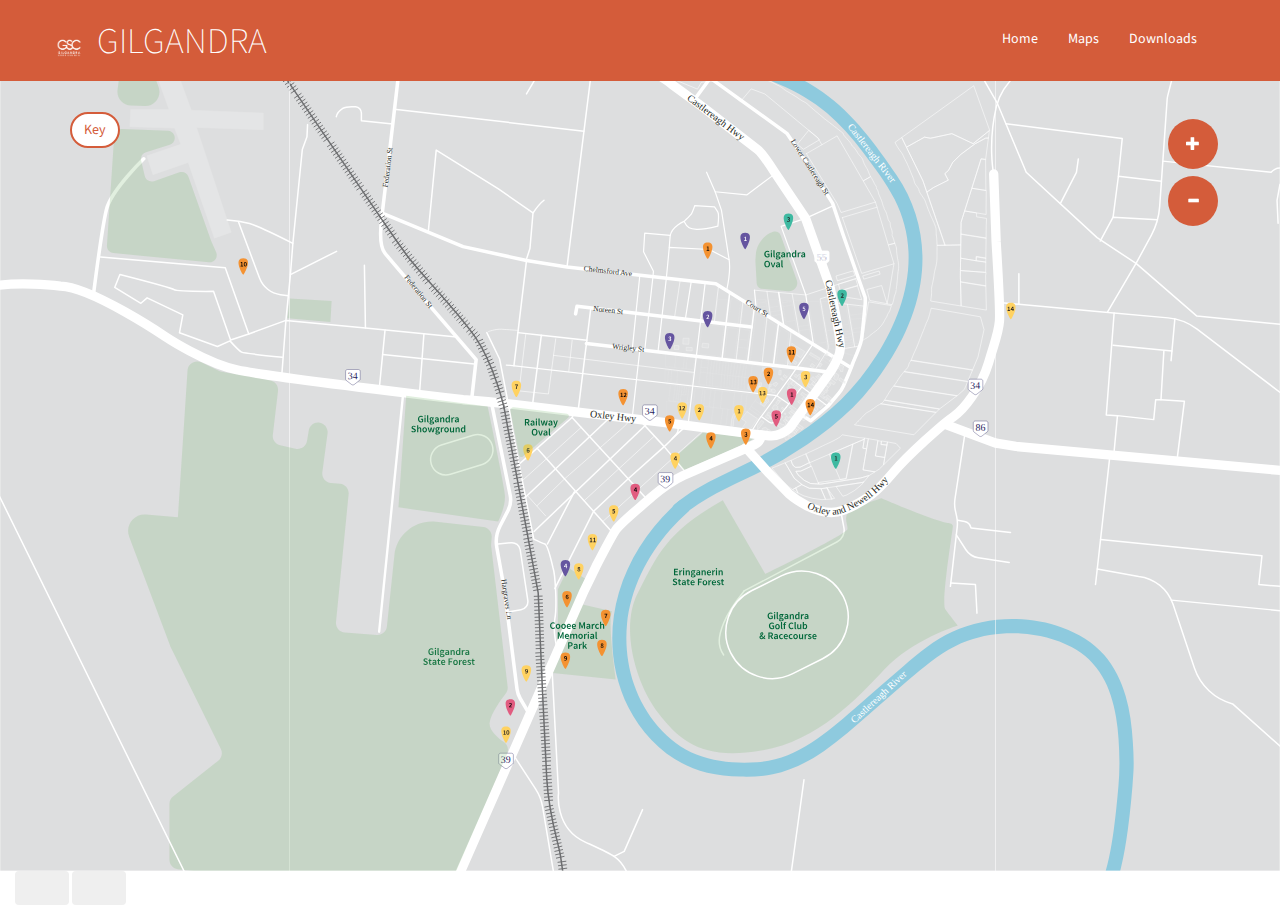
==== commit 254024ab: "add numbers to map key" ====
--- a/index.html
+++ b/index.html
@@ -49,11 +49,67 @@
           <div id="key-menu" class="collapse row key-div">
             <div class="map-key" >
               <ul>
-                <li class="nav"> <img alt="orange" class="key-img" src="img/community.png">COMMUNITY FACILITIES</li>
-                <li class="nav"> <img alt="purple" class="key-img" src="img/education.png">EDUCATION</li>
-                <li class="nav"> <img alt="pale green" class="key-img" src="img/parks.png">PARKS</li>
-                <li class="nav"> <img alt="yellow" class="key-img" src="img/accommodation.png">ACCOMMODATION</li>
-                <li class="nav"> <img alt="green" class="key-img" src="img/caravan.png">CARAVAN PARKS</li>
+                <li class="nav" id="btn-1" data-toggle="collapse" data-target="#submenu1" aria-expanded="false"> <img alt="orange" class="key-img" src="img/FacilitiesMarker.png">COMMUNITY FACILITIES</li>
+                  <ol class="nav collapse" id="submenu1" role="menu" aria-labelledby="btn-1">
+                    <li>1. Gilgandra Hospital</li>
+                    <li>2. Gilgandra Court House</li>
+                    <li>3. Gilgandra Library</li>
+                    <li>4. Gilgandra Swimming Pool</li>
+                    <li>5. Gilgandra Shire Council</li>
+                    <li>6. Gilgandra Sporties</li>
+                    <li>7. Gilgandra Heritage Centre</li>
+                    <li>8. Gilgandra Museum and Historical Society</li>
+                    <li>9. Gilgandra Rural Museum</li>
+                    <li>10. Aerodrome</li>
+                    <li>11. Youth Club</li>
+                    <li>12. Gilgandra Local Aboriginal Land Council</li>
+                    <li>13. Police Station</li>
+                    <li>14. The Hitchen House</li>
+                  </ol>
+                  
+                <li class="nav" id="btn-2" data-toggle="collapse" data-target="#submenu2" aria-expanded="false"> <img alt="purple" class="key-img" src="img/SchoolsMarker.png">EDUCATION</li>
+                  <ol class="nav collapse" id="submenu2" role="menu" aria-labelledby="btn-2">
+                    <li>1. Gilgandra High School</li>
+                    <li>2. Gilgandra Public School</li>
+                    <li>3. St.Josephs School</li>
+                    <li>4. TAFE College</li>
+                    <li>5. Preschool</li>
+                  </ol>
+                  
+                <li class="nav" id="btn-3" data-toggle="collapse" data-target="#submenu3" aria-expanded="false"> <img alt="pale green" class="key-img" src="img/BusinessMarker.png">BUSINESS ATTRACTIONS</li>
+                  <ol class="nav collapse" id="submenu3" role="menu" aria-labelledby="btn-3">
+                    <li>1. Carlo's Super IGA</li>
+                    <li>2. Caltex Gilgandra</li>
+                    <li>3. RSL</li>
+                    <li>4. Orana Cactus World</li>
+                    <li>5. Shelley Mae Antiques</li>
+                  </ol>
+                  
+                <li class="nav" id="btn-4" data-toggle="collapse" data-target="#submenu4" aria-expanded="false"> <img alt="yellow" class="key-img" src="img/HotelsMarker.png">ACCOMMODATION</li>
+                  <ol class="nav collapse" id="submenu4" role="menu" aria-labelledby="btn-4">
+                    <li>1. Orana Windmill Motel</li>
+                    <li>2. Gilgandra Hotel</li>
+                    <li>3. The Royal Hotel</li>
+                    <li>4. Three Ways Motel</li>
+                    <li>5. The Bungalow Motel</li>
+                    <li>6. Railway Hotel Gilgandra</li>
+                    <li>7. Gilgandra Lodge</li>
+                    <li>8. Silver Oaks</li>
+                    <li>9. Cooee Motel Gilgandra</li>
+                    <li>10. Village Motor Inn</li>
+                    <li>11. Alfa Motel</li>
+                    <li>12. Tattersalls Hotel</li>
+                    <li>13. Chinnock B&ampB</li>
+                    <li>14. Castlereagh Motor Inn</li>
+                  </ol>
+                  
+                <li class="nav" id="btn-5" data-toggle="collapse" data-target="#submenu5" aria-expanded="false"> <img alt="green" class="key-img" src="img/CaravanMarker.png">CARAVAN PARKS</li>
+                  <ol class="nav collapse" id="submenu5" role="menu" aria-labelledby="btn-5">
+                    <li>1. Gilgandra Caravan Park</li>
+                    <li>2. Rest A While Cabin &amp Caravan Park</li>
+                    <li>3. Acropolis Motel &amp Barneys Caravan Park</li>
+                  </ol>
+                  
                 </ul>
               </div>
           </div>
--- a/styles.css
+++ b/styles.css
@@ -11,8 +11,8 @@
 object {
     z-index: -1;
     position: relative;
-    height: 
-    
+    margin: auto;
+    display: block;
 }
 
 .container-fluid {
@@ -98,7 +98,6 @@
 .map-key {
     background-color: white;
     border-radius: 25px;
-    color: #D45C3A;
     font-weight: 700;
     padding-top: 1em;
     padding-bottom: 0.5em;
@@ -106,10 +105,20 @@
 
 .map-key li {
     padding-right: 1.5em;
+    color: #D45C3A;
 } 
 
 .key-img {
     padding-right: 0.5em;
+}
+
+.key-div ol li {
+    color: #939598;
+}
+
+.map-key ul, ol {
+    padding-top: 0.7em;
+    padding-bottom: 0.7em;
 }
 
 /* Zoom buttons */
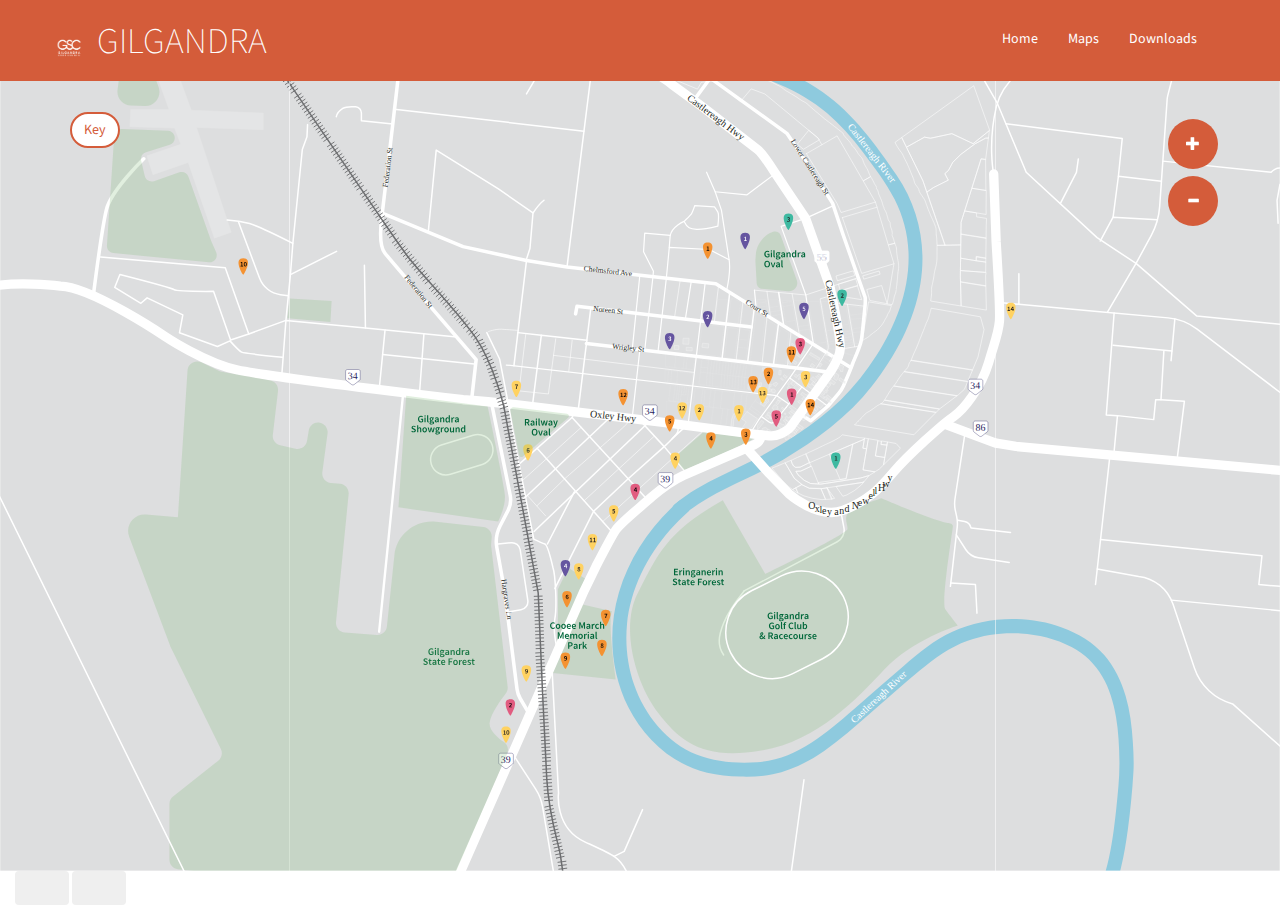
==== commit d8599c3d: "changes to try and animate markers" ====
--- a/index.html
+++ b/index.html
@@ -50,7 +50,7 @@
             <div class="map-key" >
               <ul>
                 <li class="nav" id="btn-1" data-toggle="collapse" data-target="#submenu1" aria-expanded="false"> <img alt="orange" class="key-img" src="img/FacilitiesMarker.png">COMMUNITY FACILITIES</li>
-                  <ol class="nav collapse" id="submenu1" role="menu" aria-labelledby="btn-1">
+                  <ol class="nav collapse list-group" id="submenu1" role="menu" aria-labelledby="btn-1">
                     <li>1. Gilgandra Hospital</li>
                     <li>2. Gilgandra Court House</li>
                     <li>3. Gilgandra Library</li>
@@ -68,7 +68,7 @@
                   </ol>
                   
                 <li class="nav" id="btn-2" data-toggle="collapse" data-target="#submenu2" aria-expanded="false"> <img alt="purple" class="key-img" src="img/SchoolsMarker.png">EDUCATION</li>
-                  <ol class="nav collapse" id="submenu2" role="menu" aria-labelledby="btn-2">
+                  <ol class="nav collapse list-group" id="submenu2" role="menu" aria-labelledby="btn-2">
                     <li>1. Gilgandra High School</li>
                     <li>2. Gilgandra Public School</li>
                     <li>3. St.Josephs School</li>
@@ -77,7 +77,7 @@
                   </ol>
                   
                 <li class="nav" id="btn-3" data-toggle="collapse" data-target="#submenu3" aria-expanded="false"> <img alt="pale green" class="key-img" src="img/BusinessMarker.png">BUSINESS ATTRACTIONS</li>
-                  <ol class="nav collapse" id="submenu3" role="menu" aria-labelledby="btn-3">
+                  <ol class="nav collapse list-group" id="submenu3" role="menu" aria-labelledby="btn-3">
                     <li>1. Carlo's Super IGA</li>
                     <li>2. Caltex Gilgandra</li>
                     <li>3. RSL</li>
@@ -89,7 +89,7 @@
                   <ol class="nav collapse" id="submenu4" role="menu" aria-labelledby="btn-4">
                     <li>1. Orana Windmill Motel</li>
                     <li>2. Gilgandra Hotel</li>
-                    <li>3. The Royal Hotel</li>
+                    <li type="button" class="btn" data-dismiss="alert" aria-hidden="true" data-target="#Royal-Hotel">3. The Royal Hotel</li>
                     <li>4. Three Ways Motel</li>
                     <li>5. The Bungalow Motel</li>
                     <li>6. Railway Hotel Gilgandra</li>
@@ -248,10 +248,10 @@
               </div>
           </div> 
           <!-- Royal Lightbox-->
-          <div id="Royal" class="row collapse info-div">
+          <div id="Royal-Hotel" class="row collapse info-div">
               <div class="location-info">
                    <button type="button" class="btn" data-dismiss="alert" aria-hidden="true" data-target="#Royal"><span class="glyphicon glyphicon-remove"></span></button>
-                <img alt="location photo" src="http://placekitten.com/g/300/300">
+                <img alt="location photo" src="img/royal.jpeg">
                   <h4 class="info-header">Royal</h4>
                   <p class="info-text">
                       Lorem ipsum dolor sit amet, consectetur adipiscing elit, sed do eiusmod tempor incididunt ut labore et dolore magna aliqua. Ut enim ad minim veniam, quis nostrud exercitation ullamco laboris nisi ut aliquip ex ea commodo consequat. Duis aute irure dolor in reprehenderit in voluptate velit esse cillum dolore eu fugiat nulla pariatur. Excepteur sint occaecat cupidatat non proident, sunt in culpa qui officia deserunt mollit anim id est laborum.
--- a/styles.css
+++ b/styles.css
@@ -209,3 +209,5 @@
     line-height: 20px;
     border-radius: 50%;
 }
+
+
